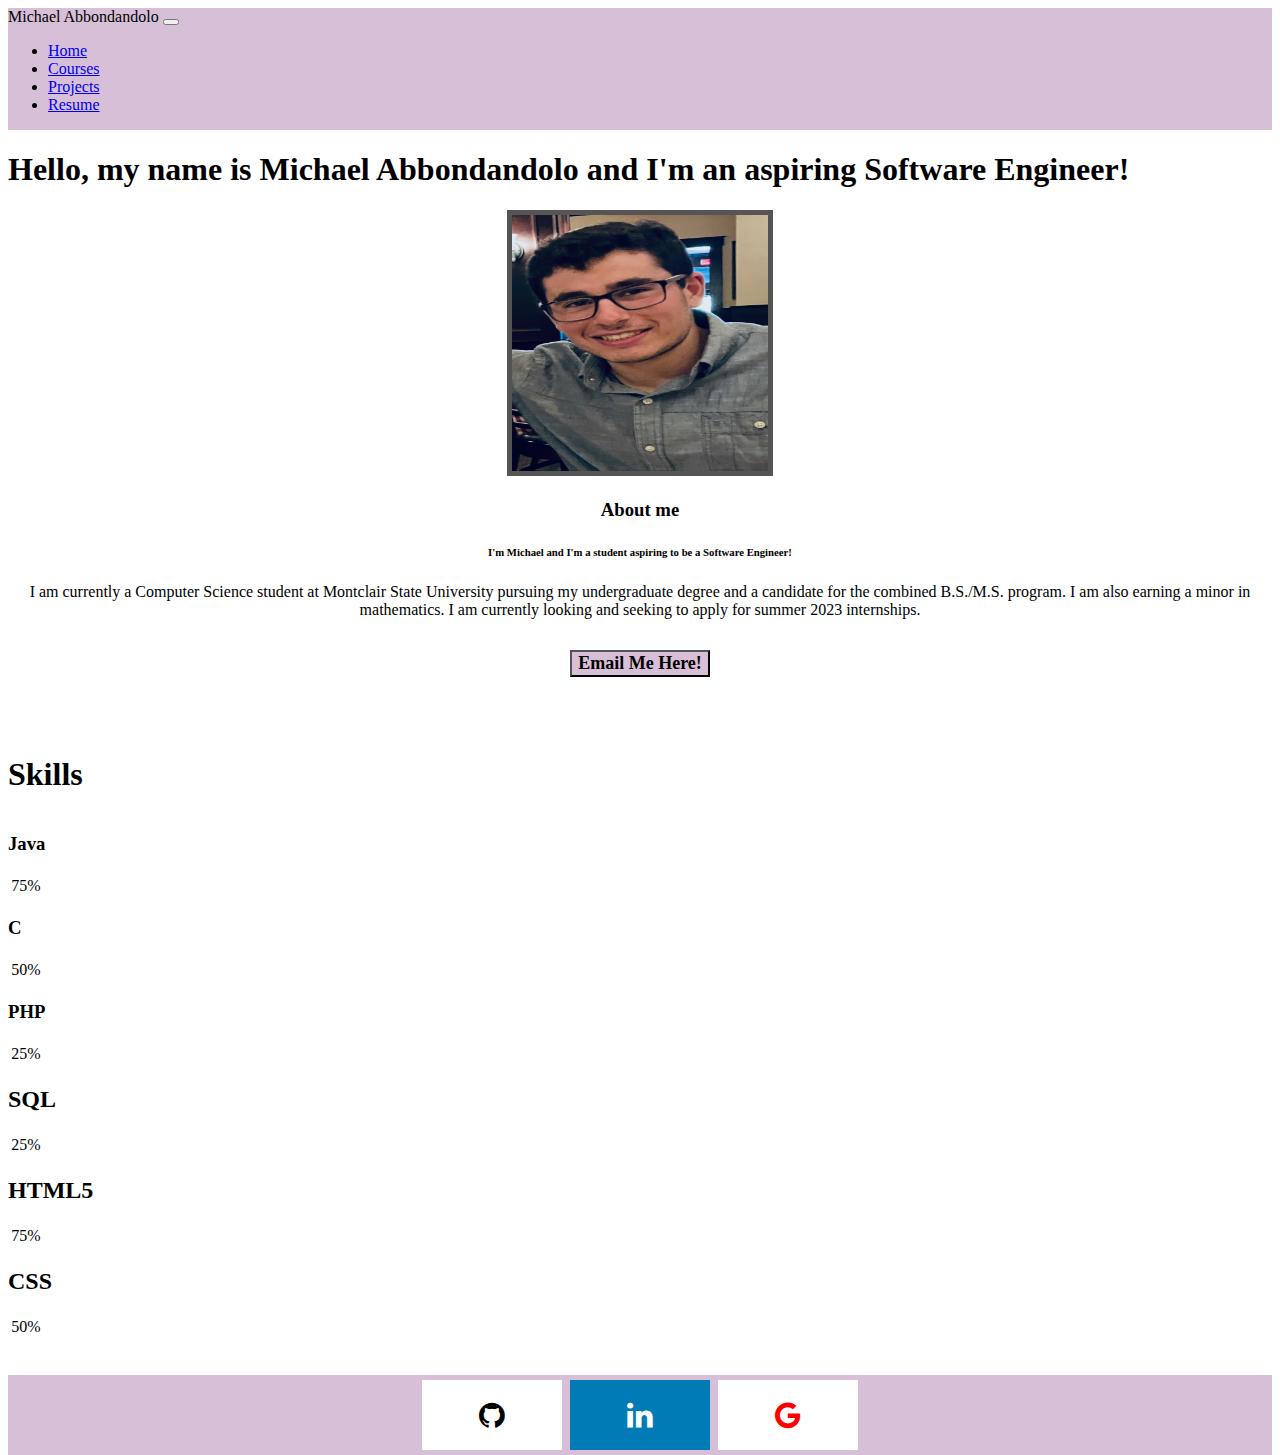
==== index.html @ 121625e5 "first commit" ====
<!DOCTYPE html>
<html lang="en">
  <head>
    <meta charset="utf-8" />
    <meta name="viewport" content="width=device-width, initial-scale=1" />
    <title>Michael Abbondandolo</title>
    <link
      href="https://cdn.jsdelivr.net/npm/bootstrap@5.2.0/dist/css/bootstrap.min.css"
      rel="stylesheet"
      integrity="sha384-gH2yIJqKdNHPEq0n4Mqa/HGKIhSkIHeL5AyhkYV8i59U5AR6csBvApHHNl/vI1Bx"
      crossorigin="anonymous"
    />
    <link
      rel="stylesheet"
      href="https://cdnjs.cloudflare.com/ajax/libs/font-awesome/4.7.0/css/font-awesome.min.css"
    />
    <link rel="stylesheet" type="text/css" href="styles.css" />
    <link rel="icon" href="MichaelAbbondandoloPicture.JPG" type="image/icon type">
  </head>
  <body class="text-light bg-dark text-justify">
    <!-- <nav class="navbar sticky-top navbar-expand-lg navbar-light" id="topnav">
      <span class="navbar-brand mb-0 mt-0 h1 m-3">Michael Abbondandolo</span>
      <button
        class="navbar-toggler"
        type="button"
        data-toggle="collapse"
        data-target="#navbarNavAltMarkup"
        aria-controls="navbarNavAltMarkup"
        aria-expanded="false"
        aria-label="Toggle navigation"
      >
        <span class="navbar-toggler-icon"></span>
      </button>
      <div class="collapse navbar-collapse" id="navbarNavAltMarkup">
        <div class="navbar-nav">
          <a class="nav-item nav-link active text-dark" href="#">Home</a>
          <a class="nav-item nav-link text-dark" href="courses.html">Courses</a>
          <a class="nav-item nav-link text-dark" href="projects.html"
            >Projects</a
          >
          <a
            class="nav-item nav-link text-dark"
            href="MichaelAbbondandoloResumeUpdated.pdf"
            >Resume</a
          >
        </div>
      </div>
    </nav>
    <script
      src="https://cdn.jsdelivr.net/npm/bootstrap@5.2.0-beta1/dist/js/bootstrap.bundle.min.js"
      integrity="sha384-pprn3073KE6tl6bjs2QrFaJGz5/SUsLqktiwsUTF55Jfv3qYSDhgCecCxMW52nD2"
      crossorigin="anonymous"
    ></script> -->
    <nav class="navbar sticky-top navbar-expand-lg navbar-light" id="topnav">
      <div class="container-fluid">
        <span class="navbar-brand">Michael Abbondandolo</span>
        <button
          class="navbar-toggler"
          type="button"
          data-bs-toggle="collapse"
          data-bs-target="#navbarNav"
          aria-controls="navbarNav"
          aria-expanded="true"
          aria-label="Toggle navigation"
        >
          <span class="navbar-toggler-icon "></span>
        </button>
        <div class="collapse navbar-collapse" id="navbarNav">
          <ul class="navbar-nav">
            <li class="nav-item">
              <a class="nav-link active" aria-current="page" href="index.html"
                >Home</a
              >
            </li>
            <li class="nav-item">
              <a class="nav-link" href="courses.html">Courses</a>
            </li>
            <li class="nav-item">
              <a class="nav-link" href="projects.html">Projects</a>
            </li>

            <li class="nav-item">
              <a class="nav-link" href="MichaelAbbondandoloResumeUpdated.pdf"
                >Resume</a
              >
            </li>
          </ul>
        </div>
      </div>
    </nav>
    <script
      src="https://cdn.jsdelivr.net/npm/bootstrap@5.2.0-beta1/dist/js/bootstrap.bundle.min.js"
      integrity="sha384-pprn3073KE6tl6bjs2QrFaJGz5/SUsLqktiwsUTF55Jfv3qYSDhgCecCxMW52nD2"
      crossorigin="anonymous"
    ></script>
    <h1 class="m-3">
      Hello, my name is Michael Abbondandolo and I'm an aspiring Software
      Engineer!
    </h1>

    <div>  
      <center><div>
        <img class="picture m-3" src="MichaelAbbondandoloPicture.jpg" alt="Picture of Michael Abbondandolo">
      </div></center>
      <div style="margin-left: 60px;"></div>
      <center><h3 class="m-3">About me</h3></center>
      <center><div><h6 class="m-3">
        I'm Michael and I'm a student aspiring to be a Software Engineer!
      </h6>
      <p class="m-3">
        I am currently a Computer Science student at Montclair State University
        pursuing my undergraduate degree and a candidate for the combined
        B.S./M.S. program. I am also earning a minor in mathematics. I am
        currently looking and seeking to apply for summer 2023 internships.
      </p></div></center>
      <center><div><h1 class="m-3">
        <a href="mailto:abbondandolm1@montclair.edu"
      ><button id="email" type="button" class="btn btn-light btn-lg">
        Email Me Here!
        </button></a
      ></h1></div></center>
    </div>
    <!-- <h1 class="m-3">
      <a href="mailto:abbondandolm1@montclair.edu"
        ><button id="email" type="button" class="btn btn-light btn-lg">
          Email Me Here!
        </button></a
      >
    </h1> -->
    <!-- <br /><br />
    <h1 class="m-3">About me</h1>
    <h6 class="m-3">
      I'm Michael and I'm a student aspiring to be a Software Engineer!
    </h6>
    <p class="m-3">
      I am currently a Computer Science student at Montclair State University
      pursuing my undergraduate degree and a candidate for the combined
      B.S./M.S. program. I am also earning a minor in mathematics. I am
      currently looking and seeking to apply for summer 2023 internships.
    </p> -->

    <br /><br />
    <h1 class="m-3">Skills</h1>
    <h3 class="m-3">Java</h2>
    <div class="progress-wrapper m-2">
      <div
        class="progress is-warning progress-bar progress-bar-striped progress-bar-animated"
        value="25"
        max="100"
      >
        75%
      </div>
    </div>
    <h3 class="m-3">C</h2>
    <div class="progress-wrapper m-2">
      <div
        class="progress is-warning progress-bar progress-bar-striped progress-bar-animated"
        value="25"
        max="100"
      >
        50%
      </div>
    </div>
    <h3 class="m-3">PHP</h2>
    <div class="progress-wrapper m-2">
      <div
        class="progress is-warning progress-bar progress-bar-striped progress-bar-animated"
        value="25"
        max="100"
      >
        25%
      </div>
    </div>
    <h2 class="m-3">SQL</h2>
    <div class="progress-wrapper m-2">
      <div
        class="progress is-warning progress-bar progress-bar-striped progress-bar-animated"
        value="25"
        max="100"
      >
        25%
      </div>
    </div>
    <h2 class="m-3">HTML5</h2>
    <div class="progress-wrapper m-2">
      <div
        class="progress is-warning progress-bar progress-bar-striped progress-bar-animated"
        value="25"
        max="100"
      >
        75%
      </div>
    </div>
    <h2 class="m-3">CSS</h2>
    <div class="progress-wrapper m-2">
      <div
        class="progress is-warning progress-bar progress-bar-striped progress-bar-animated"
        value="25"
        max="100"
      >
        50%
      </div>
    </div>
    <br /><br />
    <footer>
      <center>
        <address>
          <a
            href="https://github.com/Mike5931?tab=repositories"
            class="fa fa-github mt-3"
          ></a>
          <a
            href="https://www.linkedin.com/in/michael-abbondandolo-6653571b9/"
            class="fa fa-linkedin"
          ></a>
          <a href="mailto:abbondandolm1@montclair.edu" class="fa fa-google"></a>
        </address>
      </center>
    </footer>
    <script
      src="https://cdn.jsdelivr.net/npm/bootstrap@5.2.0/dist/js/bootstrap.bundle.min.js"
      integrity="sha384-A3rJD856KowSb7dwlZdYEkO39Gagi7vIsF0jrRAoQmDKKtQBHUuLZ9AsSv4jD4Xa"
      crossorigin="anonymous"
    ></script>
  </body>
</html>
---- styles.css ----
#email{
    font-family: 'Times New Roman', Times, serif;
    font-weight: bold;
    font-size: large;
}
#javabar{
    margin-right: 5%;
    margin-left: 5%;
}
#topnav{
    background-color: #D8BFD8;
}
#email{
    background-color: #D8BFD8;
}
/* From W3Schools */
.fa {
    padding: 20px;
    font-size: 30px;
    width: 100px;
    text-align: center;
    text-decoration: none;
    margin: 5px 2px;
}
.fa:hover {
    opacity: 0.7;
}
.fa-linkedin {
    background: #007bb5;
    color: white;
}
.fa-github{
    background: white;
    color: black;
}
.fa-google{
    background: white;
    color: red;
}


footer{
    background-color: #D8BFD8;
    margin-top: auto;
}
.progress-wrapper{
    padding: 0.2rem;
}
.progress{
    width: 100%;
    max-width: 200px;
}
body{
    display: flex;
    flex-direction: column;

    min-height: 100%;
}
html{
    height: 100%;
}
.navbar{
    transition: all 0.3s ease;
}
.flex-container{
    display: flex;
    flex-wrap: wrap;
}
.flex-container::after{
    content: '';
    width: 100%;
}
.picture{
    width: 256px;
    height: 256px;
}
img{
    border: 5px solid #555;
}
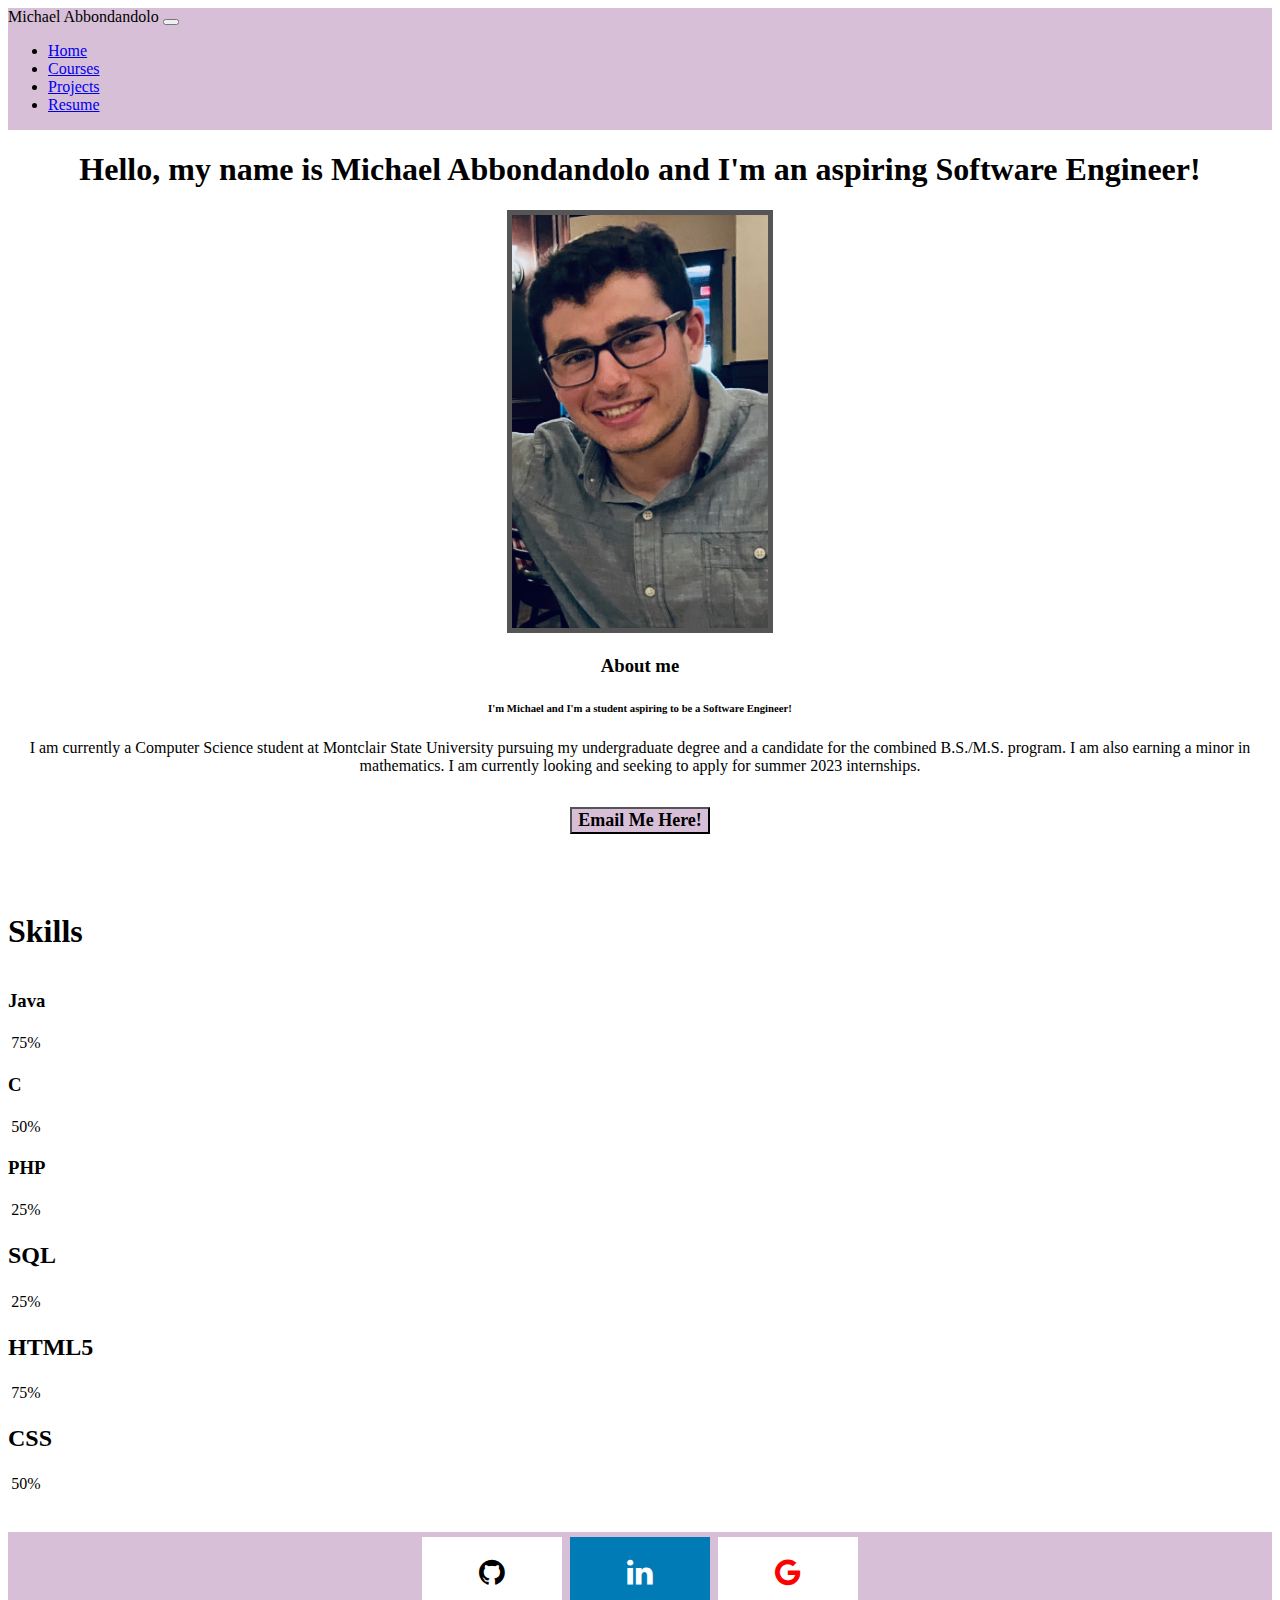
==== commit ed96a909: "centered" ====
--- a/index.html
+++ b/index.html
@@ -15,7 +15,6 @@
       href="https://cdnjs.cloudflare.com/ajax/libs/font-awesome/4.7.0/css/font-awesome.min.css"
     />
     <link rel="stylesheet" type="text/css" href="styles.css" />
-    <link rel="icon" href="MichaelAbbondandoloPicture.JPG" type="image/icon type">
   </head>
   <body class="text-light bg-dark text-justify">
     <!-- <nav class="navbar sticky-top navbar-expand-lg navbar-light" id="topnav">
@@ -93,10 +92,10 @@
       integrity="sha384-pprn3073KE6tl6bjs2QrFaJGz5/SUsLqktiwsUTF55Jfv3qYSDhgCecCxMW52nD2"
       crossorigin="anonymous"
     ></script>
-    <h1 class="m-3">
+    <center><h1 class="m-3">
       Hello, my name is Michael Abbondandolo and I'm an aspiring Software
       Engineer!
-    </h1>
+    </h1></center>
 
     <div>  
       <center><div>
--- a/styles.css
+++ b/styles.css
@@ -72,7 +72,6 @@
 }
 .picture{
     width: 256px;
-    height: 256px;
 }
 img{
     border: 5px solid #555;
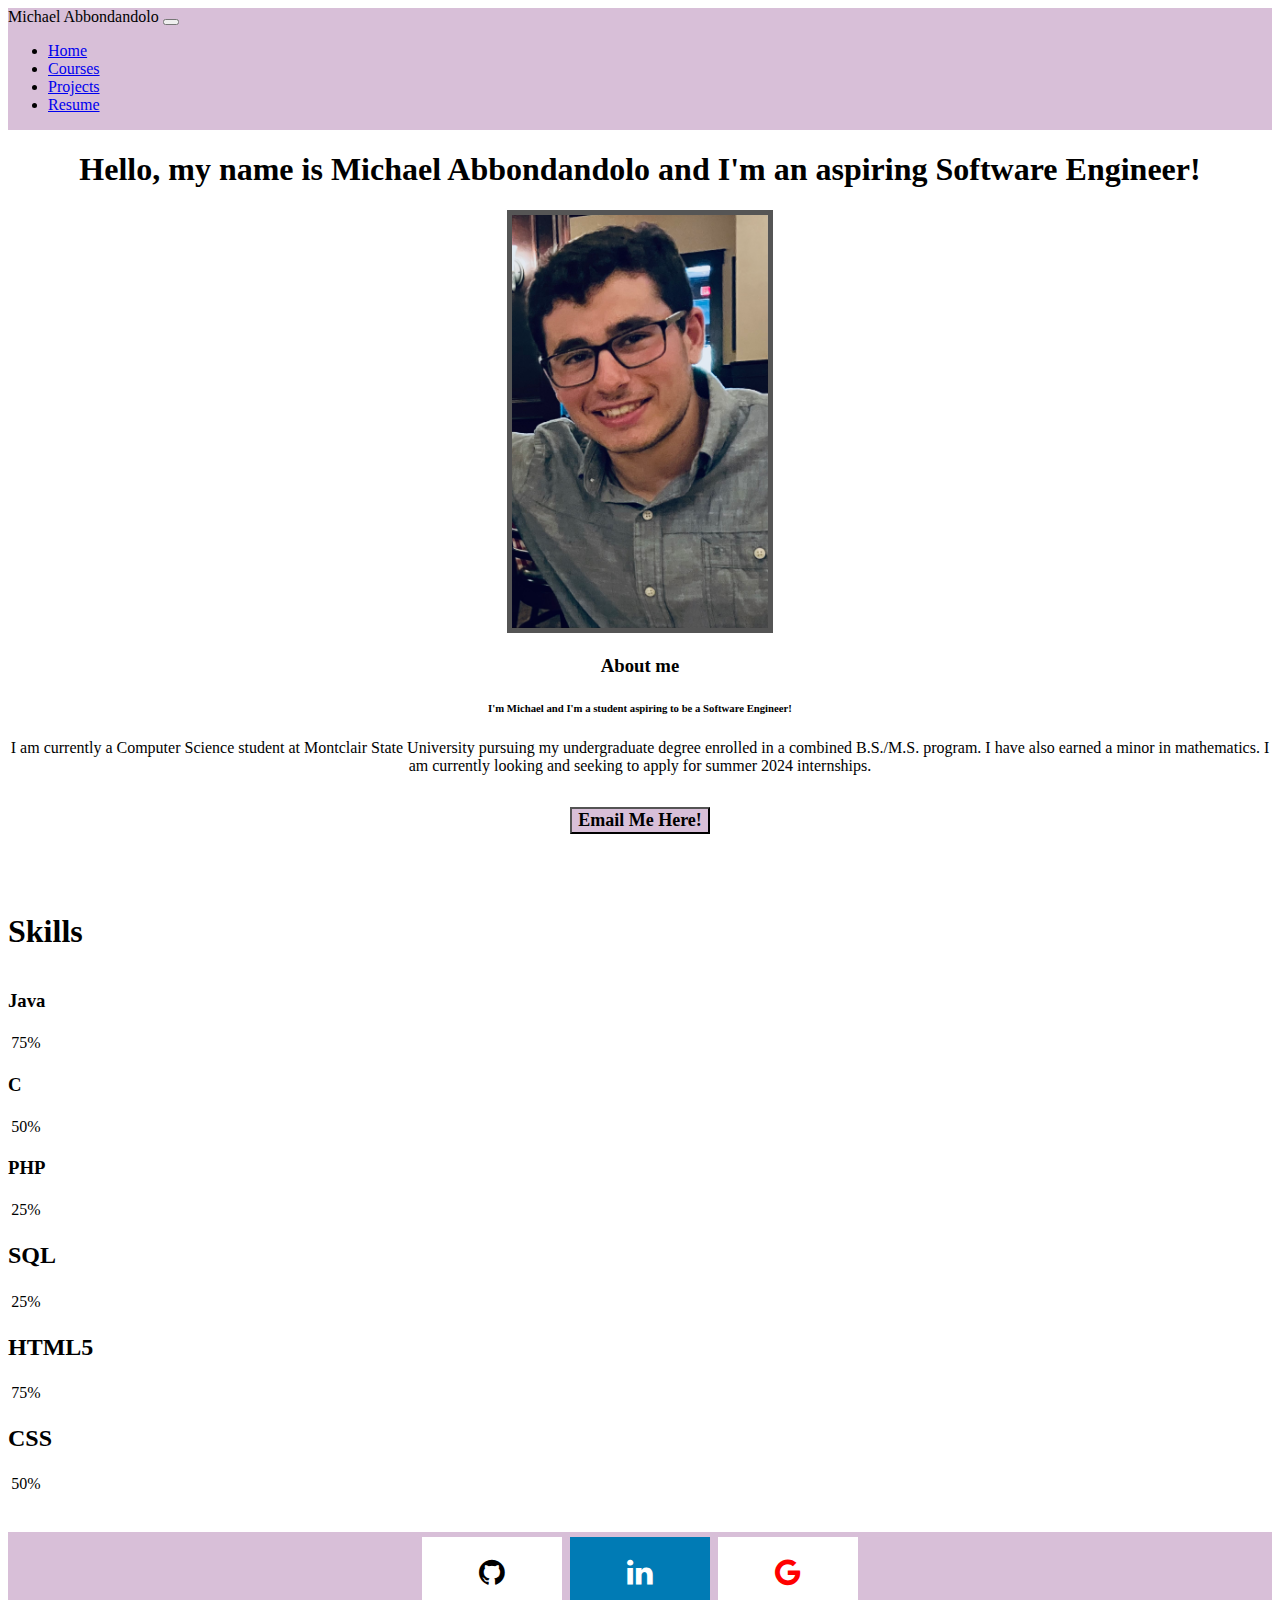
==== commit f4382123: "Updated resume and overall information of my website" ====
--- a/index.html
+++ b/index.html
@@ -79,7 +79,7 @@
             </li>
 
             <li class="nav-item">
-              <a class="nav-link" href="MichaelAbbondandoloResumeUpdated.pdf"
+              <a class="nav-link" href="MichaelAbbondandoloResume.pdf"
                 >Resume</a
               >
             </li>
@@ -108,9 +108,9 @@
       </h6>
       <p class="m-3">
         I am currently a Computer Science student at Montclair State University
-        pursuing my undergraduate degree and a candidate for the combined
-        B.S./M.S. program. I am also earning a minor in mathematics. I am
-        currently looking and seeking to apply for summer 2023 internships.
+        pursuing my undergraduate degree enrolled in a combined
+        B.S./M.S. program. I have also earned a minor in mathematics. I am
+        currently looking and seeking to apply for summer 2024 internships.
       </p></div></center>
       <center><div><h1 class="m-3">
         <a href="mailto:abbondandolm1@montclair.edu"
